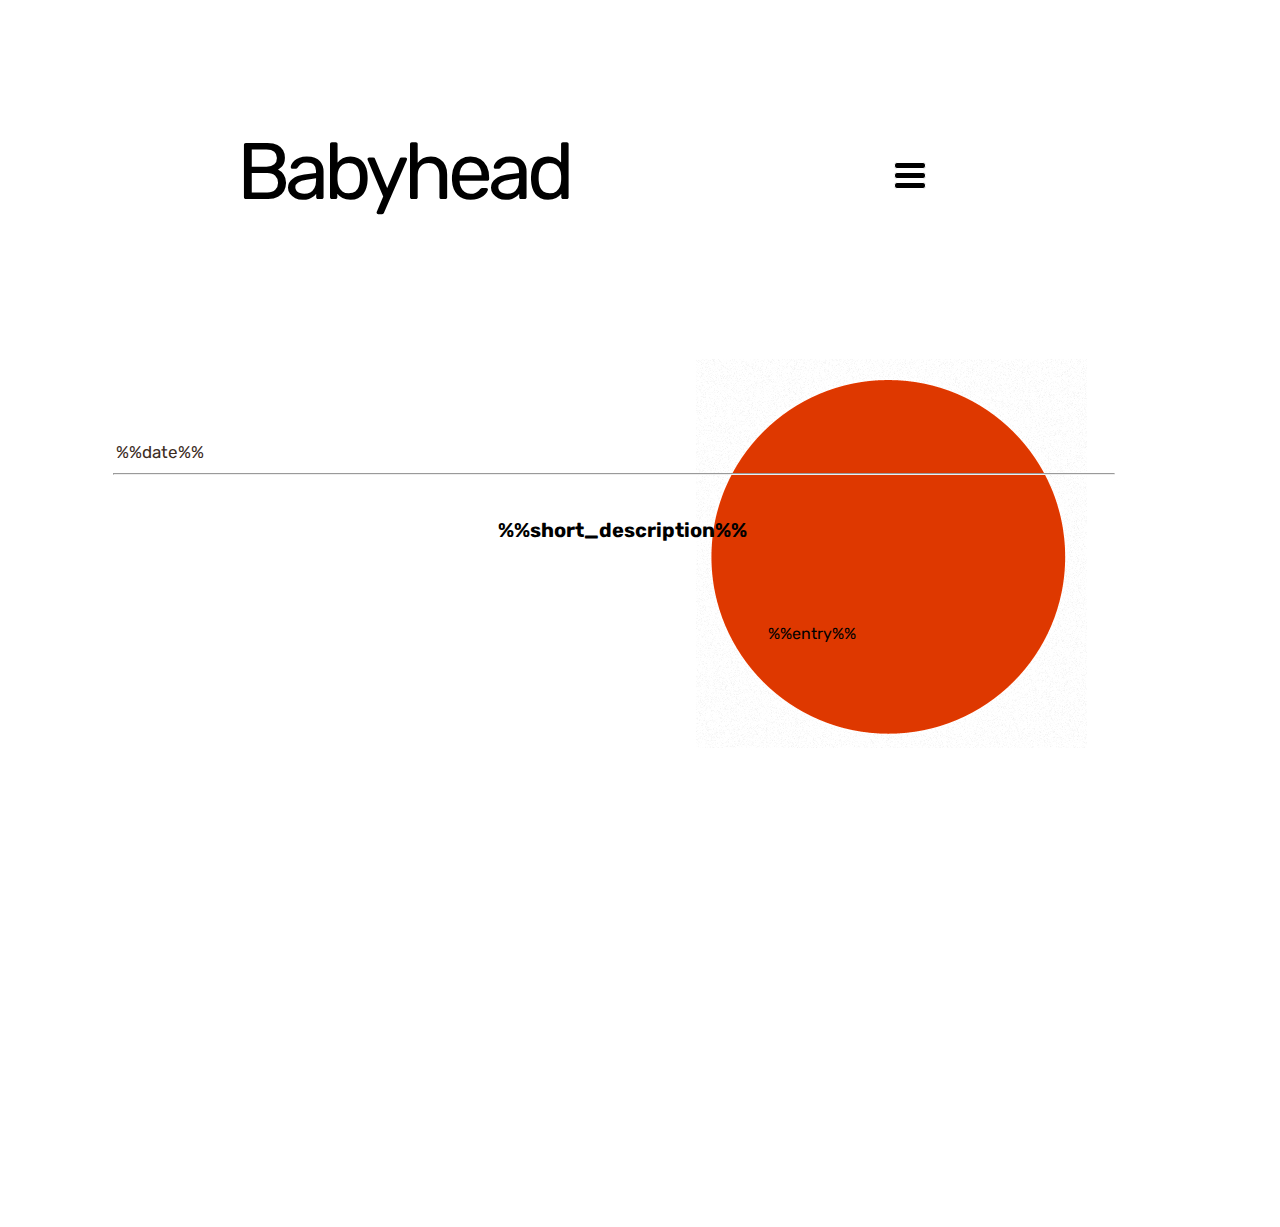
==== index.html @ 01bc4559 "Add files via upload" ====
<!doctype html><html class="" lang="en"><head>
    <meta charset="UTF-8">
    <!-- generator meta tag -->
    <!-- leave this for stats and Silex version check -->
    <meta name="generator" content="Silex v2.2.12">
    <!-- End of generator meta tag -->
    <script type="text/javascript" src="js/jquery.js"></script>
    
    
    <script type="text/javascript" src="js/front-end.js"></script>
    <link rel="stylesheet" href="css/normalize.css">
    <link rel="stylesheet" href="css/front-end.css">

    
    <script type="text/javascript" class="silex-script"></script>
    
    <title>Babyhead - Page 1</title>
    

    
<meta name="viewport" content="width=device-width, initial-scale=1"><meta name="description" content="Blog"><link href="https://fonts.googleapis.com/css?family=Roboto" rel="stylesheet" class="silex-custom-font"><link href="https://fonts.googleapis.com/css?family=Rubik" rel="stylesheet" class="silex-custom-font"><script src="js/script.js" type="text/javascript"></script><link href="css/styles.css" rel="stylesheet" type="text/css"><style>body { opacity: 0; transition: .25s opacity ease; }</style></head>

<body class="body-initial all-style enable-mobile prevent-resizable prevent-selectable editable-style silex-runtime silex-published" data-silex-type="container-element" style="" data-current-page="page-page-1">
    









    
    
    
















<section data-silex-type="container-element" class="container-element editable-style silex-id-1478366450713-3 section-element prevent-resizable" style="">
        <div data-silex-type="container-element" class="editable-style silex-element-content silex-id-1478366450713-2 container-element website-width" style="">

            
        <div data-silex-type="text-element" class="editable-style text-element silex-id-1632681591434-2 page-page-1 paged-element style-title paged-element-visible" style=""><div class="silex-element-content normal"><p>Babyhead</p></div></div><div data-silex-type="text-element" class="editable-style text-element silex-id-1632691266906-8 page-page-1 paged-element silex-component-hamburger prevent-resizable prevent-auto-z-index paged-element-visible" style=""><div class="silex-element-content normal"><style>.hamburger-menu_1632693557261_643 {position: absolute; z-index: 20;}.silex-editor .hamburger-menu_1632693557261_643 nav {left: -9999px;}.hamburger-menu_1632693557261_643 nav ul {margin-top: 80px;}.hamburger-menu_1632693557261_643 nav {opacity: 0; position: absolute; background-color: #ededed; transition: left 1s ease, height 0s ease 1s; left: -300px; width: 300px; height: 20px;}.hamburger-menu_1632693557261_643.open nav {opacity: 1; height: 100vh; left: 0; transition: left 1s ease, height 0s ease 0s;}.hamburger-menu_1632693557261_643 .nav-container {z-index: 10; position: absolute;}.hamburger-menu_1632693557261_643.open .nav-container {}.hamburger-menu_1632693557261_643 .hamburger-btn {z-index: 20; cursor: pointer; position: absolute;}.hamburger-menu_1632693557261_643 .hamburger-btn span {display: block; width: 30px; height: 5px; margin-bottom: 3px; position: relative; background-color: #000000; border: 1px solid #ffffff; border-radius: 3px; transition: border-color 0.1s ease-in,
      opacity 0.1s ease-in,
      transform 0.1s ease-in,
      background 0.1s ease-in;}.hamburger-menu_1632693557261_643.open .hamburger-btn span {border-color: rgba(255, 255, 255, 0);}.hamburger-menu_1632693557261_643 .hamburger-btn span:first-child {transform-origin: 4px -2px;}.hamburger-menu_1632693557261_643.open .hamburger-btn span:first-child {transform: rotate(45deg) translate(7px, -4px);}.hamburger-menu_1632693557261_643.open .hamburger-btn span:nth-last-child(2) {opacity: 0;}.hamburger-menu_1632693557261_643 .hamburger-btn span:nth-child(3) {transform-origin: -11px 4px;}.hamburger-menu_1632693557261_643.open .hamburger-btn span:nth-child(3) {transform: rotate(-45deg) translate(0, 12px);}</style>
<!-- inspired by https://codepen.io/erikterwan/pen/EVzeRP -->
<div class="hamburger-menu_1632693557261_643 closed">
    <div class="hamburger-btn ">
      <span></span>
      <span></span>
      <span></span>
    </div>
    <div class="nav-container">
      <div class="prevent-scale">
        <nav role="navigation" class="">
            <ul>
            
                <li><a href="%%notes%%" linktype="LinkTypeExternal" title="Notes">notes</a></li>
            
                <li><a href="%%older_entries%%" linktype="LinkTypeExternal" title="older">archive</a></li>
            
                <li><a href="http:\\www.diaryland.com" linktype="LinkTypeExternal" title="diaryland">diaryland</a></li>
            
                <li><a href="%%prev%%" linktype="LinkTypeExternal" title="previous writings">should</a></li>
            
                <li><a href="%%next%%" linktype="LinkTypeExternal" title="next entry">shall</a></li>
            
            </ul>
        </nav>
      </div>
  </div>
</div>
<script>
(function() {
  var isOpen = false;
  function close() {
    isOpen = false;
    $('.hamburger-menu_1632693557261_643').removeClass('open');
    $('.hamburger-menu_1632693557261_643').addClass('closed');
  }
  function open() {
    isOpen = true;
    $('.hamburger-menu_1632693557261_643').addClass('open');
    $('.hamburger-menu_1632693557261_643').removeClass('closed');
  }
  function toggle() {
    if(isOpen) close();
    else open();
  }
  var silexElement = $('.hamburger-menu_1632693557261_643').closest('.editable-style');
  function move(data) {
    var offset = silexElement.offset();
    $('.hamburger-menu_1632693557261_643 .nav-container').css({
      'transform': 'translate(' + (data.scrollLeft - (offset.left/data.scale)) + 'px, ' + (data.scrollTop - (offset.top/data.scale)) + 'px)'
    });
  }
  $('.hamburger-menu_1632693557261_643 .hamburger-btn').click(function() { toggle(); });
  $(document).on('silex.scroll silex.resize', function(e) {
    close();
    move(window.silex);
  });
  close();
})();
</script>
</div></div><div data-silex-type="text-element" class="editable-style text-element silex-id-1632682451355-5 page-page-1 paged-element style-date paged-element-visible" style=""><div class="silex-element-content normal"><p>%%date%%</p><span class="_wysihtml-temp-caret-fix" style="position: absolute; display: block; min-width: 1px; z-index: 99999;">﻿</span></div></div><div data-silex-type="image-element" class="editable-style image-element silex-id-1632681380713-0 page-page-1 paged-element paged-element-visible" style=""><img src="assets/orange%20dot.png"></div><div data-silex-type="text-element" class="editable-style text-element silex-id-1632682612358-6 page-page-1 paged-element style-sd paged-element-visible" style=""><div class="silex-element-content normal"><p>%%short_description%%</p><span class="_wysihtml-temp-caret-fix" style="position: absolute; display: block; min-width: 1px; z-index: 99999;">﻿</span></div></div><div data-silex-type="text-element" class="editable-style text-element silex-id-1632688494460-7 page-page-1 paged-element paged-element-visible" style=""><div class="silex-element-content normal"><p>%%entry%%</p><span class="_wysihtml-temp-caret-fix" style="position: absolute; display: block; min-width: 1px; z-index: 99999;">﻿</span></div></div><div data-silex-type="html-element" class="editable-style html-element silex-id-1632681452319-1 page-page-1 paged-element paged-element-visible" style=""><div class="silex-element-content"><hr width="1000px;" height:="" 5px=""></div></div></div>
    </section></body></html>
---- css/front-end.css ----
/**
 * This file holds the styles of websites while editing
 */

body {
  min-height: 100vh;
  min-width: 98vw; /* remove approx size of vertical scroll bar */
}

/* prevent-auto-z-index is to let the components handle their z-index */
.section-element > .silex-element-content > *:not(.prevent-auto-z-index):not(.fixed) {
  /* put the elements of a section on top of sections bellow */
  z-index: 10;
}
/* workaround a bug of the 2.11 version (front end) */
/* sections used to hava margin-top: -1; which can not be edited in the UI */
.editable-style.section-element {
  margin-top: 0;
}
/****************************************************/
.website-width {
  width: 960px;
}
.paged-element-hidden {
  display: none;
}
/* resize */
.editable-style.image-element img {
  border-radius: inherit; /* this is to follow the element's radius */
	width: 100%;
	height: 100%;
}
/*
 .image-element > .silex-element-content {
	overflow: hidden;
}
*/
.html-element .silex-element-content {
  /* enable HTML content to have style="min-height: inherit;" */
  /* removed because it makes components buggy, add it to silex if you need to
  position: absolute;
  min-height: inherit;
  width: 100%; /* needed by slideshow components and probably others */
  /*
  height: 100%; /* needed by slideshow kreview and probably others */
}
/* wysihtml text editor styles */
.wysiwyg-float-left {
  float: left;
  margin: 0 8px 8px 0;
}
.wysiwyg-float-right {
  float: right;
  margin: 0 0 8px 8px;
}
/* Remove dots surrounding links in Firefox
    because of normalize.css */
a:focus{ outline: none;}

body .editable-style[data-silex-href] {
  cursor: pointer;
}
body.enable-mobile .editable-style.hide-on-desktop {
  display: none;
}
/* only outside the editor */
/* needs to be more qualified than body.enable-mobile .editable-style:not(.prevent-mobile-style) */
body.silex-runtime.body-initial .fixed {
  position: absolute;
  z-index: 20;
}
/* Mobile styles */
@media (max-width:480px) {
  /* needs to be more qualified than body.enable-mobile .editable-style:not(.prevent-mobile-style) */
  body.silex-runtime.body-initial .fixed {
    /* on mobile (chrome, this is needed to be on top of other content) */
    position: relative;
  }

  /* hide horizontal scroll bar which appears because of residual values in css
  html {
    overflow-x: hidden;
  }
  */
  body {
    position: initial; /* used to be absolute but now only in editor (editable.css), when position is absolute the body has the size of its content */
  }
  /* mobile mode */
  body.enable-mobile .editable-style:not(.prevent-mobile-style),
  body.enable-mobile .background.background-initial {
    position: static;
    top: auto;
    left: auto;
    max-width: 100%;
    min-width: auto; /* this is to remove sections min-width, since section min-width is set to the witdh of its content in Element::setStyle() */
    margin-left: auto;
    margin-right: auto;
  }
  body.enable-mobile .editable-style.container-element {
    padding: 10px; /* leave space between a container and its content */
  }
  body.enable-mobile .editable-style.section-element {
    padding: 0;
  }
  body.enable-mobile .editable-style.section-element > .silex-element-content {
    padding: 10px 0; /* leave space between a container and its content */
  }
  body.enable-mobile.silex-resizing .editable-style:not(.prevent-mobile-style) {
    max-width: unset; /* while dragging let the user size the elements freely */
  }
  body.enable-mobile .image-element.editable-style:not(.prevent-mobile-style) {
    position: relative;
  }
  body.enable-mobile .editable-style.section-element {
    max-width: 100%; /* section bg should be 100% width because user do not need to grab the side and resize */
    padding: 0;
    margin: 0;
  }
  body.enable-mobile .container-element:not(.paged-element-hidden) {
    display: flex;
    align-items: center;
    justify-content: space-around;
    flex-wrap: wrap;
  }
  /* but still hide paged elements or desktop only elements */
  body.enable-mobile .editable-style.hide-on-mobile {
    display: none;
  }
  body.enable-mobile .editable-style.hide-on-desktop:not(.paged-element-hidden) {
    display: initial;
  }
  body.silex-runtime.enable-mobile .background.background-initial {
    max-width: 100%;
  }
}

/* only outside the editor */
/* needs to be more qualified than body.enable-mobile .editable-style:not(.prevent-mobile-style) */
body.silex-runtime.body-initial .fixed {
  position: absolute;
  z-index: 20;
}
/* Mobile styles */
@media (max-width:480px) {
  /* needs to be more qualified than body.enable-mobile .editable-style:not(.prevent-mobile-style) */
  body.silex-runtime.body-initial .fixed {
    /* on mobile (chrome, this is needed to be on top of other content) */
    position: relative;
  }
}

/**
 * prodotype components
 */
.silex-element-content-full-height .silex-element-content {
  height: 100%;
}
silex-template,
.prodotype-preview {
  display: none;
}
.prodotype-runtime,
.prodotype-runtime-strict {
  display: none;
}
.prodotype-published {
  display: none;
}
body.silex-editor .prodotype-preview {
  display: block;
}
body.silex-runtime .prodotype-runtime,
body.silex-runtime .prodotype-runtime-strict {
  display: block;
}
body.silex-published .prodotype-published {
  display: block;
}
body.silex-publish .prodotype-runtime-strict {
  display: none;
}
.prodotype-force-size {
  position: absolute;
  width: 100%;
  height: 100%;
}
.silex-component-button button {
  width: 100%;
}
/* full-width component*/
div.editable-style.full-width-section {
  min-height: 100px;
}

div.editable-style.full-width-section>.editable-style {
  position: static;
  min-width: 100%;
}

div.editable-style.full-width-section>.editable-style.silex-element-content {
  display: none;
}
---- css/styles.css ----
.body-initial {background-color: rgba(255,255,255,1); position: static;}.silex-id-1478366450713-3 {background-color: transparent; position: static; margin-top: -1px;}.silex-id-1478366450713-2 {background-color: transparent; min-height: 103px; position: relative; margin-left: auto; margin-right: auto;}.silex-id-1632681380713-0 {width: 391px; height: 389px; position: absolute; top: 359px; left: 656px;}.silex-id-1632681452319-1 {width: 1151px; min-height: 50px; background-color: transparent; position: absolute; top: 465px; left: -2px;}.silex-id-1632681591434-2 {width: 527px; min-height: 262px; position: absolute; top: 44px; left: 197px;}.silex-id-1632682451355-5 {width: 189px; min-height: 54px; position: absolute; top: 425px; left: 75px;}.silex-id-1632682612358-6 {width: 563px; min-height: 64px; position: absolute; top: 498px; left: 444px;}.silex-id-1632688494460-7 {width: 306px; min-height: 619px; position: absolute; top: 608px; left: 698px;}.silex-id-1632691266906-8 {width: 33px; min-height: 27px; position: absolute; background-color: transparent; top: 162px; left: 854px;}@media only screen and (max-width: 480px) {.silex-id-1632681380713-0 {height: 249px; width: 252px; position: static;}.silex-id-1632681452319-1 {min-height: 50px; width: 66px; position: static;}.silex-id-1632681591434-2 {min-height: 175px; width: 433px; position: static;}.silex-id-1632682451355-5 {min-height: 100px; top: 1px; left: 112px; width: 189px;}.silex-id-1632682612358-6 {min-height: 64px; top: -547px; left: 31px; width: 462px;}.silex-id-1632688494460-7 {min-height: 461px; width: 306px; position: static;}.silex-id-1632691266906-8 {min-height: 45px; top: 1px; left: 163px; width: 39px;}}
.website-width {width: 1200px;}@media (min-width: 481px) {.silex-editor {min-width: 1400px;}}
.text-element > .silex-element-content {font-family: 'Rubik', sans-serif; text-align: center; columns: 2; column-gap: 10px;}.page-link-active {font-family: 'Rubik', sans-serif; font-size: 10px;}
.style-title.text-element > .silex-element-content {font-family: 'Rubik', sans-serif; font-size: 80px; letter-spacing: -5px; margin-top: 0; -webkit-transition: all 1s ease; -moz-transition: all 1s ease; -o-transition: all 1s ease; transition: all 1s ease;}
.style-date.text-element > .silex-element-content {font-family: 'Rubik', sans-serif; font-weight: normal; font-size: 17px; color: #3d2d1f;}.style-date .page-link-active {font-family: 'Rubik', sans-serif; font-size: 20px; color: #463f3f; text-align: left;}
.style-sd.text-element > .silex-element-content {font-family: 'Rubik', sans-serif; font-weight: bold; font-size: 20px;}.style-sd .page-link-active {font-family: 'Roboto', sans-serif; font-size: 15px;}body.silex-runtime {opacity: 1;}
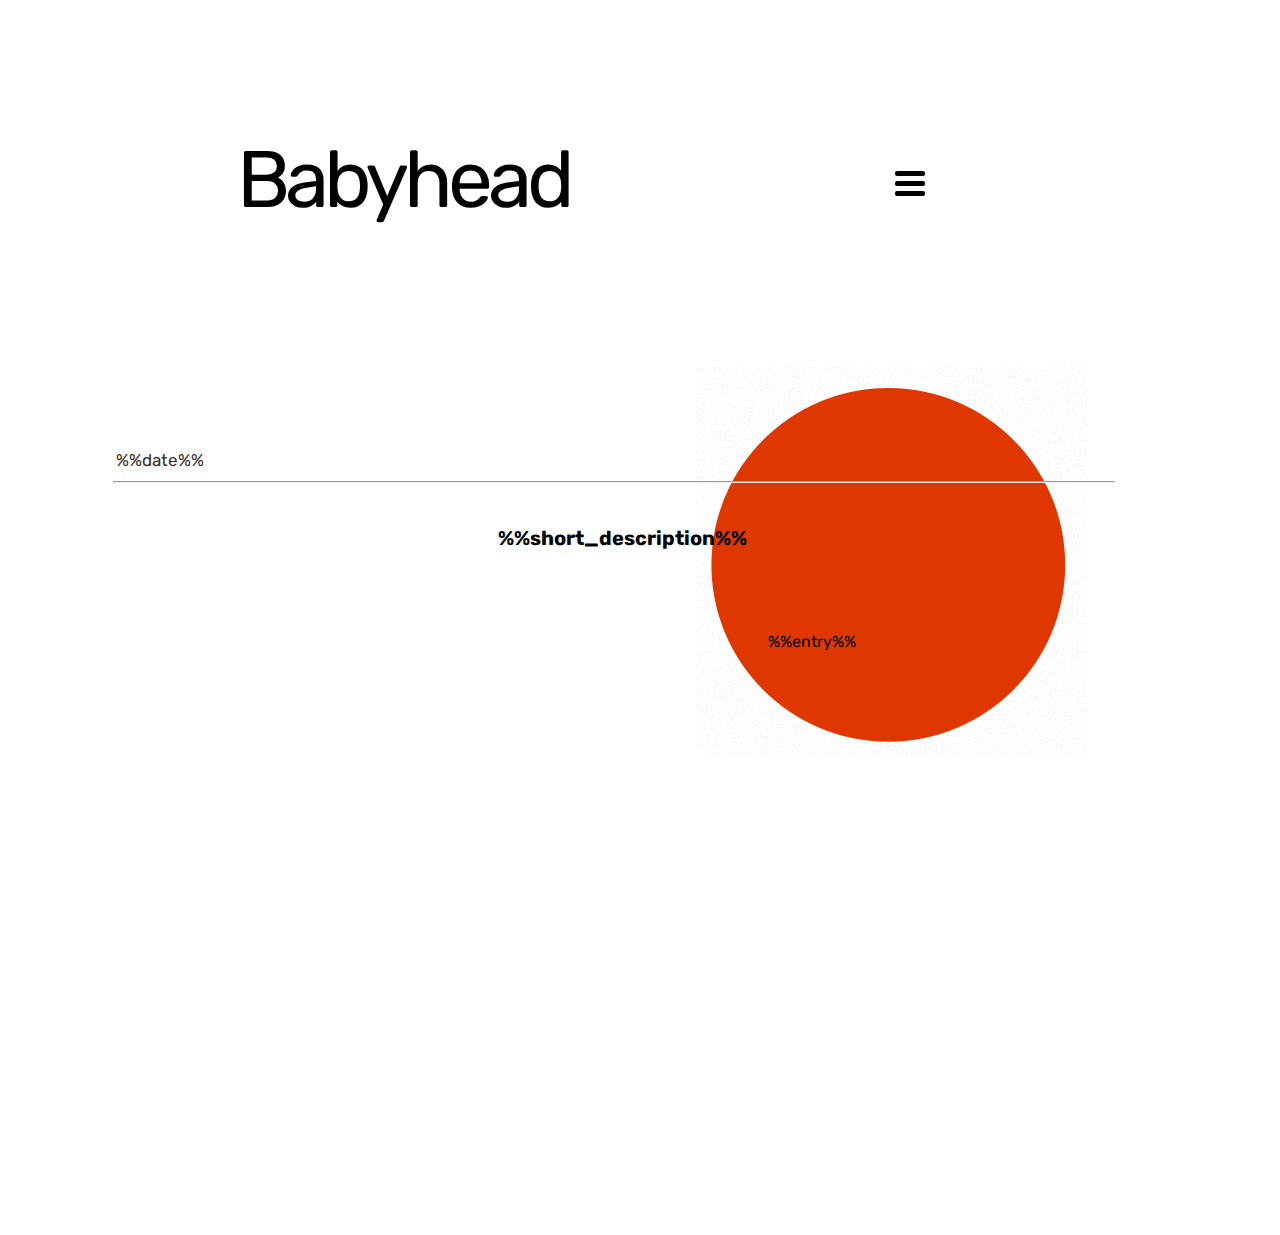
==== commit 2a4d34a8: "Update index.html" ====
--- a/index.html
+++ b/index.html
@@ -4,11 +4,11 @@
     <!-- leave this for stats and Silex version check -->
     <meta name="generator" content="Silex v2.2.12">
     <!-- End of generator meta tag -->
-    <script type="text/javascript" src="js/jquery.js"></script>
+    <script type="text/javascript" src="https://github.com/MonkeyRobotLove/babyhead.github.io/blob/01bc45592f6d3c47346253047de105b371343b24/js/jquery.js"></script>
     
     
-    <script type="text/javascript" src="js/front-end.js"></script>
-    <link rel="stylesheet" href="css/normalize.css">
+    <script type="text/javascript" src="https://github.com/MonkeyRobotLove/babyhead.github.io/blob/e8411c112563989547f6291958995b4c28558ead/js/front-end.js"></script>
+    <link rel="stylesheet" href="https://github.com/MonkeyRobotLove/babyhead.github.io/blob/62c268f7349a1158f2ec76f70da1ecab3b41c6ed/css/normalize.css">
     <link rel="stylesheet" href="css/front-end.css">
 
     
@@ -118,4 +118,4 @@
 })();
 </script>
 </div></div><div data-silex-type="text-element" class="editable-style text-element silex-id-1632682451355-5 page-page-1 paged-element style-date paged-element-visible" style=""><div class="silex-element-content normal"><p>%%date%%</p><span class="_wysihtml-temp-caret-fix" style="position: absolute; display: block; min-width: 1px; z-index: 99999;">﻿</span></div></div><div data-silex-type="image-element" class="editable-style image-element silex-id-1632681380713-0 page-page-1 paged-element paged-element-visible" style=""><img src="assets/orange%20dot.png"></div><div data-silex-type="text-element" class="editable-style text-element silex-id-1632682612358-6 page-page-1 paged-element style-sd paged-element-visible" style=""><div class="silex-element-content normal"><p>%%short_description%%</p><span class="_wysihtml-temp-caret-fix" style="position: absolute; display: block; min-width: 1px; z-index: 99999;">﻿</span></div></div><div data-silex-type="text-element" class="editable-style text-element silex-id-1632688494460-7 page-page-1 paged-element paged-element-visible" style=""><div class="silex-element-content normal"><p>%%entry%%</p><span class="_wysihtml-temp-caret-fix" style="position: absolute; display: block; min-width: 1px; z-index: 99999;">﻿</span></div></div><div data-silex-type="html-element" class="editable-style html-element silex-id-1632681452319-1 page-page-1 paged-element paged-element-visible" style=""><div class="silex-element-content"><hr width="1000px;" height:="" 5px=""></div></div></div>
-    </section></body></html>+    </section></body></html>
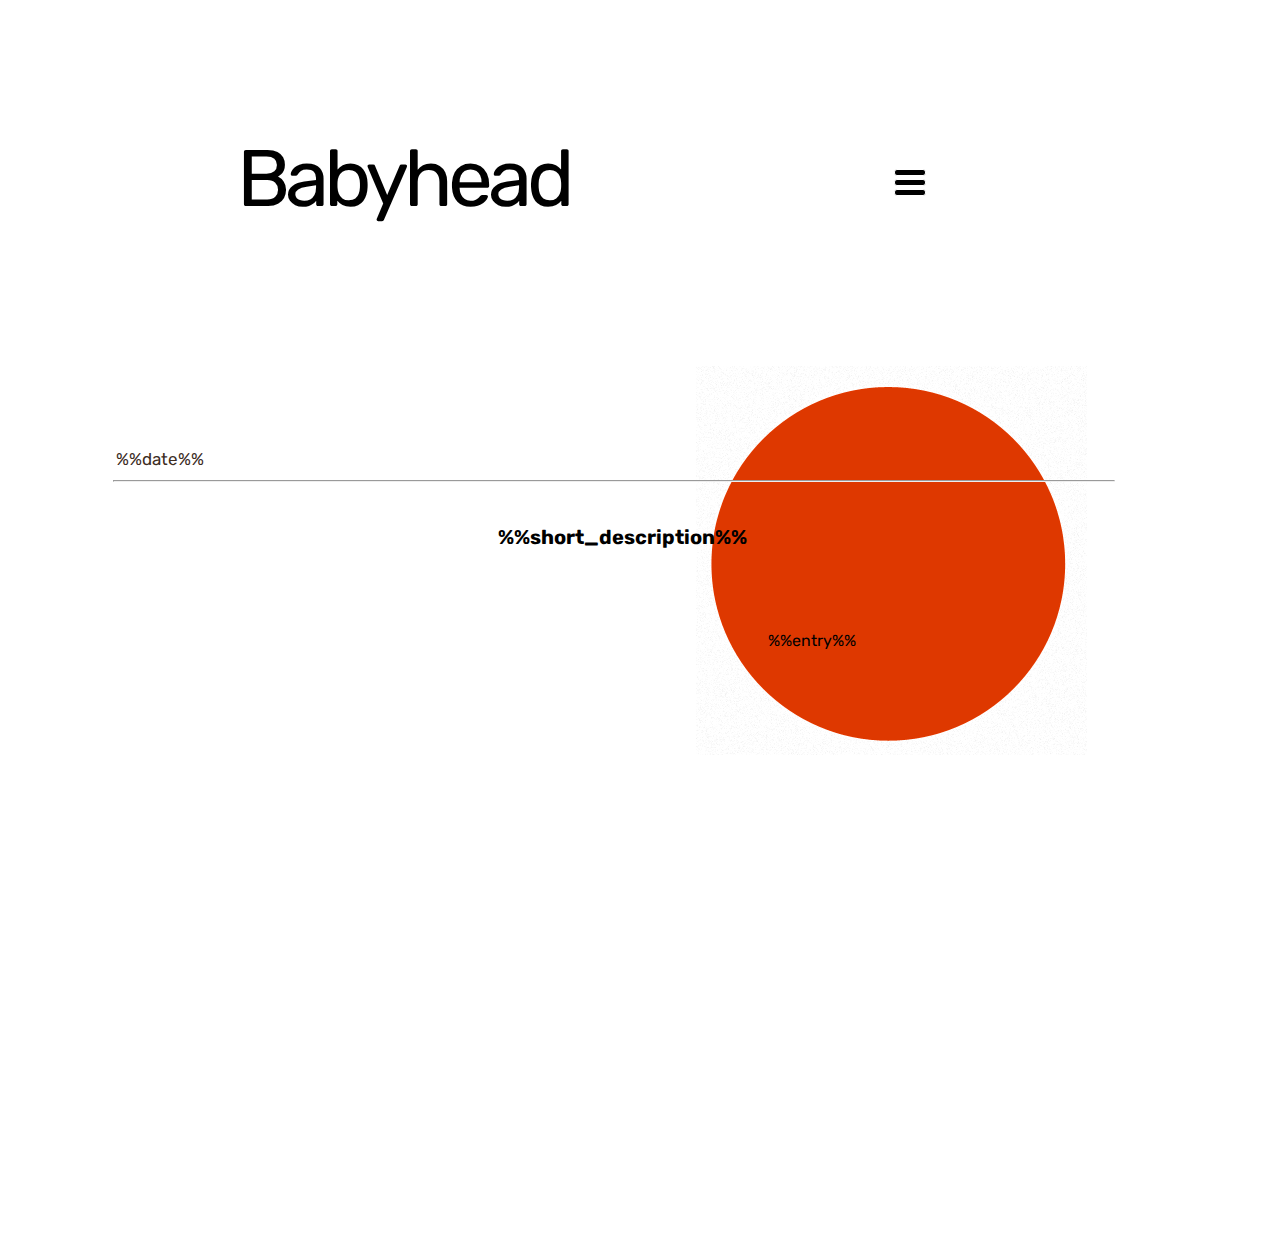
==== commit 80b83d49: "Update index.html" ====
--- a/index.html
+++ b/index.html
@@ -9,7 +9,7 @@
     
     <script type="text/javascript" src="https://github.com/MonkeyRobotLove/babyhead.github.io/blob/e8411c112563989547f6291958995b4c28558ead/js/front-end.js"></script>
     <link rel="stylesheet" href="https://github.com/MonkeyRobotLove/babyhead.github.io/blob/62c268f7349a1158f2ec76f70da1ecab3b41c6ed/css/normalize.css">
-    <link rel="stylesheet" href="css/front-end.css">
+    <link rel="stylesheet" href="https://github.com/MonkeyRobotLove/babyhead.github.io/blob/2a4d34a886285d27fc4eaa6726e3196af7fbcde8/css/front-end.css">
 
     
     <script type="text/javascript" class="silex-script"></script>
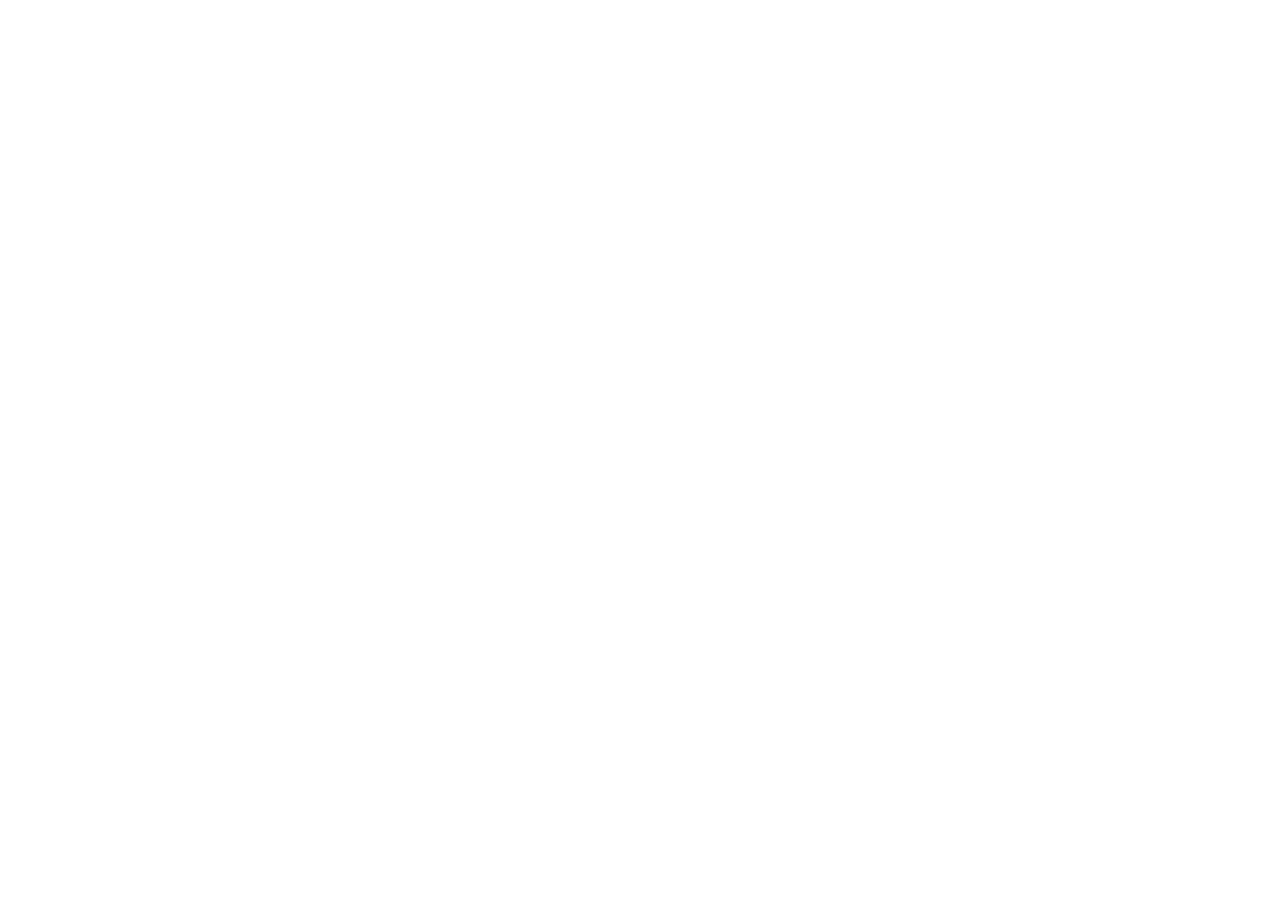
==== commit 985d36c2: "Update index.html" ====
--- a/index.html
+++ b/index.html
@@ -18,7 +18,7 @@
     
 
     
-<meta name="viewport" content="width=device-width, initial-scale=1"><meta name="description" content="Blog"><link href="https://fonts.googleapis.com/css?family=Roboto" rel="stylesheet" class="silex-custom-font"><link href="https://fonts.googleapis.com/css?family=Rubik" rel="stylesheet" class="silex-custom-font"><script src="js/script.js" type="text/javascript"></script><link href="css/styles.css" rel="stylesheet" type="text/css"><style>body { opacity: 0; transition: .25s opacity ease; }</style></head>
+<meta name="viewport" content="width=device-width, initial-scale=1"><meta name="description" content="Blog"><link href="https://fonts.googleapis.com/css?family=Roboto" rel="stylesheet" class="silex-custom-font"><link href="https://fonts.googleapis.com/css?family=Rubik" rel="stylesheet" class="silex-custom-font"><script src="https://github.com/MonkeyRobotLove/babyhead.github.io/blob/80b83d49c42f5c3a5f47dacead6ac8ce8be1c04e/js/script.js" type="text/javascript"></script><link href="https://github.com/MonkeyRobotLove/babyhead.github.io/blob/80b83d49c42f5c3a5f47dacead6ac8ce8be1c04e/css/styles.css" rel="stylesheet" type="text/css"><style>body { opacity: 0; transition: .25s opacity ease; }</style></head>
 
 <body class="body-initial all-style enable-mobile prevent-resizable prevent-selectable editable-style silex-runtime silex-published" data-silex-type="container-element" style="" data-current-page="page-page-1">
     
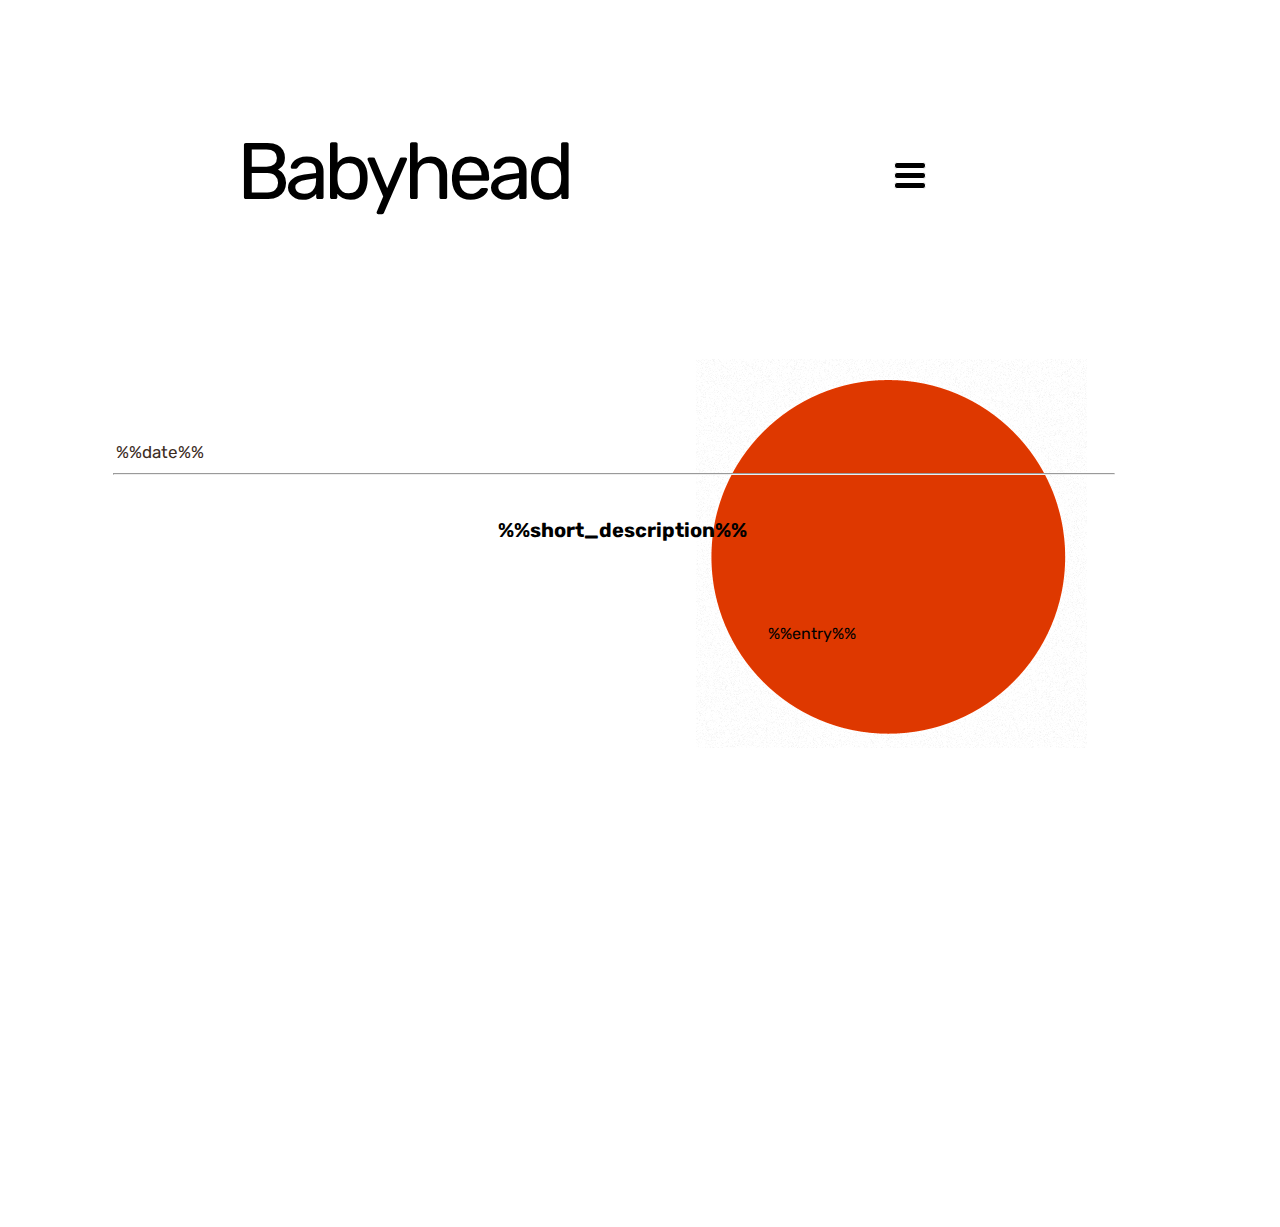
==== commit 6b798133: "Add files via upload" ====
--- a/index.html
+++ b/index.html
@@ -4,12 +4,12 @@
     <!-- leave this for stats and Silex version check -->
     <meta name="generator" content="Silex v2.2.12">
     <!-- End of generator meta tag -->
-    <script type="text/javascript" src="https://github.com/MonkeyRobotLove/babyhead.github.io/blob/01bc45592f6d3c47346253047de105b371343b24/js/jquery.js"></script>
+    <script type="text/javascript" src="js/jquery.js"></script>
     
     
-    <script type="text/javascript" src="https://github.com/MonkeyRobotLove/babyhead.github.io/blob/e8411c112563989547f6291958995b4c28558ead/js/front-end.js"></script>
-    <link rel="stylesheet" href="https://github.com/MonkeyRobotLove/babyhead.github.io/blob/62c268f7349a1158f2ec76f70da1ecab3b41c6ed/css/normalize.css">
-    <link rel="stylesheet" href="https://github.com/MonkeyRobotLove/babyhead.github.io/blob/2a4d34a886285d27fc4eaa6726e3196af7fbcde8/css/front-end.css">
+    <script type="text/javascript" src="js/front-end.js"></script>
+    <link rel="stylesheet" href="css/normalize.css">
+    <link rel="stylesheet" href="css/front-end.css">
 
     
     <script type="text/javascript" class="silex-script"></script>
@@ -18,7 +18,7 @@
     
 
     
-<meta name="viewport" content="width=device-width, initial-scale=1"><meta name="description" content="Blog"><link href="https://fonts.googleapis.com/css?family=Roboto" rel="stylesheet" class="silex-custom-font"><link href="https://fonts.googleapis.com/css?family=Rubik" rel="stylesheet" class="silex-custom-font"><script src="https://github.com/MonkeyRobotLove/babyhead.github.io/blob/80b83d49c42f5c3a5f47dacead6ac8ce8be1c04e/js/script.js" type="text/javascript"></script><link href="https://github.com/MonkeyRobotLove/babyhead.github.io/blob/80b83d49c42f5c3a5f47dacead6ac8ce8be1c04e/css/styles.css" rel="stylesheet" type="text/css"><style>body { opacity: 0; transition: .25s opacity ease; }</style></head>
+<meta name="viewport" content="width=device-width, initial-scale=1"><meta name="description" content="Blog"><link href="https://fonts.googleapis.com/css?family=Roboto" rel="stylesheet" class="silex-custom-font"><link href="https://fonts.googleapis.com/css?family=Rubik" rel="stylesheet" class="silex-custom-font"><script src="js/script.js" type="text/javascript"></script><link href="css/styles.css" rel="stylesheet" type="text/css"><link href="css/styles.css" rel="stylesheet" type="text/css"><link href="css/styles.css" rel="stylesheet" type="text/css"><style>body { opacity: 0; transition: .25s opacity ease; }</style></head>
 
 <body class="body-initial all-style enable-mobile prevent-resizable prevent-selectable editable-style silex-runtime silex-published" data-silex-type="container-element" style="" data-current-page="page-page-1">
     
@@ -118,4 +118,4 @@
 })();
 </script>
 </div></div><div data-silex-type="text-element" class="editable-style text-element silex-id-1632682451355-5 page-page-1 paged-element style-date paged-element-visible" style=""><div class="silex-element-content normal"><p>%%date%%</p><span class="_wysihtml-temp-caret-fix" style="position: absolute; display: block; min-width: 1px; z-index: 99999;">﻿</span></div></div><div data-silex-type="image-element" class="editable-style image-element silex-id-1632681380713-0 page-page-1 paged-element paged-element-visible" style=""><img src="assets/orange%20dot.png"></div><div data-silex-type="text-element" class="editable-style text-element silex-id-1632682612358-6 page-page-1 paged-element style-sd paged-element-visible" style=""><div class="silex-element-content normal"><p>%%short_description%%</p><span class="_wysihtml-temp-caret-fix" style="position: absolute; display: block; min-width: 1px; z-index: 99999;">﻿</span></div></div><div data-silex-type="text-element" class="editable-style text-element silex-id-1632688494460-7 page-page-1 paged-element paged-element-visible" style=""><div class="silex-element-content normal"><p>%%entry%%</p><span class="_wysihtml-temp-caret-fix" style="position: absolute; display: block; min-width: 1px; z-index: 99999;">﻿</span></div></div><div data-silex-type="html-element" class="editable-style html-element silex-id-1632681452319-1 page-page-1 paged-element paged-element-visible" style=""><div class="silex-element-content"><hr width="1000px;" height:="" 5px=""></div></div></div>
-    </section></body></html>
+    </section></body></html>--- a/css/front-end.css
+++ b/css/front-end.css
@@ -0,0 +1,202 @@
+/**
+ * This file holds the styles of websites while editing
+ */
+
+body {
+  min-height: 100vh;
+  min-width: 98vw; /* remove approx size of vertical scroll bar */
+}
+
+/* prevent-auto-z-index is to let the components handle their z-index */
+.section-element > .silex-element-content > *:not(.prevent-auto-z-index):not(.fixed) {
+  /* put the elements of a section on top of sections bellow */
+  z-index: 10;
+}
+/* workaround a bug of the 2.11 version (front end) */
+/* sections used to hava margin-top: -1; which can not be edited in the UI */
+.editable-style.section-element {
+  margin-top: 0;
+}
+/****************************************************/
+.website-width {
+  width: 960px;
+}
+.paged-element-hidden {
+  display: none;
+}
+/* resize */
+.editable-style.image-element img {
+  border-radius: inherit; /* this is to follow the element's radius */
+	width: 100%;
+	height: 100%;
+}
+/*
+ .image-element > .silex-element-content {
+	overflow: hidden;
+}
+*/
+.html-element .silex-element-content {
+  /* enable HTML content to have style="min-height: inherit;" */
+  /* removed because it makes components buggy, add it to silex if you need to
+  position: absolute;
+  min-height: inherit;
+  width: 100%; /* needed by slideshow components and probably others */
+  /*
+  height: 100%; /* needed by slideshow kreview and probably others */
+}
+/* wysihtml text editor styles */
+.wysiwyg-float-left {
+  float: left;
+  margin: 0 8px 8px 0;
+}
+.wysiwyg-float-right {
+  float: right;
+  margin: 0 0 8px 8px;
+}
+/* Remove dots surrounding links in Firefox
+    because of normalize.css */
+a:focus{ outline: none;}
+
+body .editable-style[data-silex-href] {
+  cursor: pointer;
+}
+body.enable-mobile .editable-style.hide-on-desktop {
+  display: none;
+}
+/* only outside the editor */
+/* needs to be more qualified than body.enable-mobile .editable-style:not(.prevent-mobile-style) */
+body.silex-runtime.body-initial .fixed {
+  position: absolute;
+  z-index: 20;
+}
+/* Mobile styles */
+@media (max-width:480px) {
+  /* needs to be more qualified than body.enable-mobile .editable-style:not(.prevent-mobile-style) */
+  body.silex-runtime.body-initial .fixed {
+    /* on mobile (chrome, this is needed to be on top of other content) */
+    position: relative;
+  }
+
+  /* hide horizontal scroll bar which appears because of residual values in css
+  html {
+    overflow-x: hidden;
+  }
+  */
+  body {
+    position: initial; /* used to be absolute but now only in editor (editable.css), when position is absolute the body has the size of its content */
+  }
+  /* mobile mode */
+  body.enable-mobile .editable-style:not(.prevent-mobile-style),
+  body.enable-mobile .background.background-initial {
+    position: static;
+    top: auto;
+    left: auto;
+    max-width: 100%;
+    min-width: auto; /* this is to remove sections min-width, since section min-width is set to the witdh of its content in Element::setStyle() */
+    margin-left: auto;
+    margin-right: auto;
+  }
+  body.enable-mobile .editable-style.container-element {
+    padding: 10px; /* leave space between a container and its content */
+  }
+  body.enable-mobile .editable-style.section-element {
+    padding: 0;
+  }
+  body.enable-mobile .editable-style.section-element > .silex-element-content {
+    padding: 10px 0; /* leave space between a container and its content */
+  }
+  body.enable-mobile.silex-resizing .editable-style:not(.prevent-mobile-style) {
+    max-width: unset; /* while dragging let the user size the elements freely */
+  }
+  body.enable-mobile .image-element.editable-style:not(.prevent-mobile-style) {
+    position: relative;
+  }
+  body.enable-mobile .editable-style.section-element {
+    max-width: 100%; /* section bg should be 100% width because user do not need to grab the side and resize */
+    padding: 0;
+    margin: 0;
+  }
+  body.enable-mobile .container-element:not(.paged-element-hidden) {
+    display: flex;
+    align-items: center;
+    justify-content: space-around;
+    flex-wrap: wrap;
+  }
+  /* but still hide paged elements or desktop only elements */
+  body.enable-mobile .editable-style.hide-on-mobile {
+    display: none;
+  }
+  body.enable-mobile .editable-style.hide-on-desktop:not(.paged-element-hidden) {
+    display: initial;
+  }
+  body.silex-runtime.enable-mobile .background.background-initial {
+    max-width: 100%;
+  }
+}
+
+/* only outside the editor */
+/* needs to be more qualified than body.enable-mobile .editable-style:not(.prevent-mobile-style) */
+body.silex-runtime.body-initial .fixed {
+  position: absolute;
+  z-index: 20;
+}
+/* Mobile styles */
+@media (max-width:480px) {
+  /* needs to be more qualified than body.enable-mobile .editable-style:not(.prevent-mobile-style) */
+  body.silex-runtime.body-initial .fixed {
+    /* on mobile (chrome, this is needed to be on top of other content) */
+    position: relative;
+  }
+}
+
+/**
+ * prodotype components
+ */
+.silex-element-content-full-height .silex-element-content {
+  height: 100%;
+}
+silex-template,
+.prodotype-preview {
+  display: none;
+}
+.prodotype-runtime,
+.prodotype-runtime-strict {
+  display: none;
+}
+.prodotype-published {
+  display: none;
+}
+body.silex-editor .prodotype-preview {
+  display: block;
+}
+body.silex-runtime .prodotype-runtime,
+body.silex-runtime .prodotype-runtime-strict {
+  display: block;
+}
+body.silex-published .prodotype-published {
+  display: block;
+}
+body.silex-publish .prodotype-runtime-strict {
+  display: none;
+}
+.prodotype-force-size {
+  position: absolute;
+  width: 100%;
+  height: 100%;
+}
+.silex-component-button button {
+  width: 100%;
+}
+/* full-width component*/
+div.editable-style.full-width-section {
+  min-height: 100px;
+}
+
+div.editable-style.full-width-section>.editable-style {
+  position: static;
+  min-width: 100%;
+}
+
+div.editable-style.full-width-section>.editable-style.silex-element-content {
+  display: none;
+}
--- a/css/styles.css
+++ b/css/styles.css
@@ -0,0 +1,8 @@
+
+
+.body-initial {background-color: rgba(255,255,255,1); position: static;}.silex-id-1478366450713-3 {background-color: transparent; position: static; margin-top: -1px;}.silex-id-1478366450713-2 {background-color: transparent; min-height: 103px; position: relative; margin-left: auto; margin-right: auto;}.silex-id-1632681380713-0 {width: 391px; height: 389px; position: absolute; top: 359px; left: 656px;}.silex-id-1632681452319-1 {width: 1151px; min-height: 50px; background-color: transparent; position: absolute; top: 465px; left: -2px;}.silex-id-1632681591434-2 {width: 527px; min-height: 262px; position: absolute; top: 44px; left: 197px;}.silex-id-1632682451355-5 {width: 189px; min-height: 54px; position: absolute; top: 425px; left: 75px;}.silex-id-1632682612358-6 {width: 563px; min-height: 64px; position: absolute; top: 498px; left: 444px;}.silex-id-1632688494460-7 {width: 306px; min-height: 619px; position: absolute; top: 608px; left: 698px;}.silex-id-1632691266906-8 {width: 33px; min-height: 27px; position: absolute; background-color: transparent; top: 162px; left: 854px;}@media only screen and (max-width: 480px) {.silex-id-1632681380713-0 {height: 249px; width: 252px; position: static;}.silex-id-1632681452319-1 {min-height: 50px; width: 66px; position: static;}.silex-id-1632681591434-2 {min-height: 175px; width: 433px; position: static;}.silex-id-1632682451355-5 {min-height: 100px; top: 1px; left: 112px; width: 189px;}.silex-id-1632682612358-6 {min-height: 64px; top: -547px; left: 31px; width: 462px;}.silex-id-1632688494460-7 {min-height: 461px; width: 306px; position: static;}.silex-id-1632691266906-8 {min-height: 45px; top: 1px; left: 163px; width: 39px;}}
+.website-width {width: 1200px;}@media (min-width: 481px) {.silex-editor {min-width: 1400px;}}
+.text-element > .silex-element-content {font-family: 'Rubik', sans-serif; text-align: center; columns: 2; column-gap: 10px;}.page-link-active {font-family: 'Rubik', sans-serif; font-size: 10px;}
+.style-title.text-element > .silex-element-content {font-family: 'Rubik', sans-serif; font-size: 80px; letter-spacing: -5px; margin-top: 0; -webkit-transition: all 1s ease; -moz-transition: all 1s ease; -o-transition: all 1s ease; transition: all 1s ease;}
+.style-date.text-element > .silex-element-content {font-family: 'Rubik', sans-serif; font-weight: normal; font-size: 17px; color: #3d2d1f;}.style-date .page-link-active {font-family: 'Rubik', sans-serif; font-size: 20px; color: #463f3f; text-align: left;}
+.style-sd.text-element > .silex-element-content {font-family: 'Rubik', sans-serif; font-weight: bold; font-size: 20px;}.style-sd .page-link-active {font-family: 'Roboto', sans-serif; font-size: 15px;}body.silex-runtime {opacity: 1;}
--- a/css/styles.css
+++ b/css/styles.css
@@ -0,0 +1,8 @@
+
+
+.body-initial {background-color: rgba(255,255,255,1); position: static;}.silex-id-1478366450713-3 {background-color: transparent; position: static; margin-top: -1px;}.silex-id-1478366450713-2 {background-color: transparent; min-height: 103px; position: relative; margin-left: auto; margin-right: auto;}.silex-id-1632681380713-0 {width: 391px; height: 389px; position: absolute; top: 359px; left: 656px;}.silex-id-1632681452319-1 {width: 1151px; min-height: 50px; background-color: transparent; position: absolute; top: 465px; left: -2px;}.silex-id-1632681591434-2 {width: 527px; min-height: 262px; position: absolute; top: 44px; left: 197px;}.silex-id-1632682451355-5 {width: 189px; min-height: 54px; position: absolute; top: 425px; left: 75px;}.silex-id-1632682612358-6 {width: 563px; min-height: 64px; position: absolute; top: 498px; left: 444px;}.silex-id-1632688494460-7 {width: 306px; min-height: 619px; position: absolute; top: 608px; left: 698px;}.silex-id-1632691266906-8 {width: 33px; min-height: 27px; position: absolute; background-color: transparent; top: 162px; left: 854px;}@media only screen and (max-width: 480px) {.silex-id-1632681380713-0 {height: 249px; width: 252px; position: static;}.silex-id-1632681452319-1 {min-height: 50px; width: 66px; position: static;}.silex-id-1632681591434-2 {min-height: 175px; width: 433px; position: static;}.silex-id-1632682451355-5 {min-height: 100px; top: 1px; left: 112px; width: 189px;}.silex-id-1632682612358-6 {min-height: 64px; top: -547px; left: 31px; width: 462px;}.silex-id-1632688494460-7 {min-height: 461px; width: 306px; position: static;}.silex-id-1632691266906-8 {min-height: 45px; top: 1px; left: 163px; width: 39px;}}
+.website-width {width: 1200px;}@media (min-width: 481px) {.silex-editor {min-width: 1400px;}}
+.text-element > .silex-element-content {font-family: 'Rubik', sans-serif; text-align: center; columns: 2; column-gap: 10px;}.page-link-active {font-family: 'Rubik', sans-serif; font-size: 10px;}
+.style-title.text-element > .silex-element-content {font-family: 'Rubik', sans-serif; font-size: 80px; letter-spacing: -5px; margin-top: 0; -webkit-transition: all 1s ease; -moz-transition: all 1s ease; -o-transition: all 1s ease; transition: all 1s ease;}
+.style-date.text-element > .silex-element-content {font-family: 'Rubik', sans-serif; font-weight: normal; font-size: 17px; color: #3d2d1f;}.style-date .page-link-active {font-family: 'Rubik', sans-serif; font-size: 20px; color: #463f3f; text-align: left;}
+.style-sd.text-element > .silex-element-content {font-family: 'Rubik', sans-serif; font-weight: bold; font-size: 20px;}.style-sd .page-link-active {font-family: 'Roboto', sans-serif; font-size: 15px;}body.silex-runtime {opacity: 1;}
--- a/css/styles.css
+++ b/css/styles.css
@@ -0,0 +1,8 @@
+
+
+.body-initial {background-color: rgba(255,255,255,1); position: static;}.silex-id-1478366450713-3 {background-color: transparent; position: static; margin-top: -1px;}.silex-id-1478366450713-2 {background-color: transparent; min-height: 103px; position: relative; margin-left: auto; margin-right: auto;}.silex-id-1632681380713-0 {width: 391px; height: 389px; position: absolute; top: 359px; left: 656px;}.silex-id-1632681452319-1 {width: 1151px; min-height: 50px; background-color: transparent; position: absolute; top: 465px; left: -2px;}.silex-id-1632681591434-2 {width: 527px; min-height: 262px; position: absolute; top: 44px; left: 197px;}.silex-id-1632682451355-5 {width: 189px; min-height: 54px; position: absolute; top: 425px; left: 75px;}.silex-id-1632682612358-6 {width: 563px; min-height: 64px; position: absolute; top: 498px; left: 444px;}.silex-id-1632688494460-7 {width: 306px; min-height: 619px; position: absolute; top: 608px; left: 698px;}.silex-id-1632691266906-8 {width: 33px; min-height: 27px; position: absolute; background-color: transparent; top: 162px; left: 854px;}@media only screen and (max-width: 480px) {.silex-id-1632681380713-0 {height: 249px; width: 252px; position: static;}.silex-id-1632681452319-1 {min-height: 50px; width: 66px; position: static;}.silex-id-1632681591434-2 {min-height: 175px; width: 433px; position: static;}.silex-id-1632682451355-5 {min-height: 100px; top: 1px; left: 112px; width: 189px;}.silex-id-1632682612358-6 {min-height: 64px; top: -547px; left: 31px; width: 462px;}.silex-id-1632688494460-7 {min-height: 461px; width: 306px; position: static;}.silex-id-1632691266906-8 {min-height: 45px; top: 1px; left: 163px; width: 39px;}}
+.website-width {width: 1200px;}@media (min-width: 481px) {.silex-editor {min-width: 1400px;}}
+.text-element > .silex-element-content {font-family: 'Rubik', sans-serif; text-align: center; columns: 2; column-gap: 10px;}.page-link-active {font-family: 'Rubik', sans-serif; font-size: 10px;}
+.style-title.text-element > .silex-element-content {font-family: 'Rubik', sans-serif; font-size: 80px; letter-spacing: -5px; margin-top: 0; -webkit-transition: all 1s ease; -moz-transition: all 1s ease; -o-transition: all 1s ease; transition: all 1s ease;}
+.style-date.text-element > .silex-element-content {font-family: 'Rubik', sans-serif; font-weight: normal; font-size: 17px; color: #3d2d1f;}.style-date .page-link-active {font-family: 'Rubik', sans-serif; font-size: 20px; color: #463f3f; text-align: left;}
+.style-sd.text-element > .silex-element-content {font-family: 'Rubik', sans-serif; font-weight: bold; font-size: 20px;}.style-sd .page-link-active {font-family: 'Roboto', sans-serif; font-size: 15px;}body.silex-runtime {opacity: 1;}
